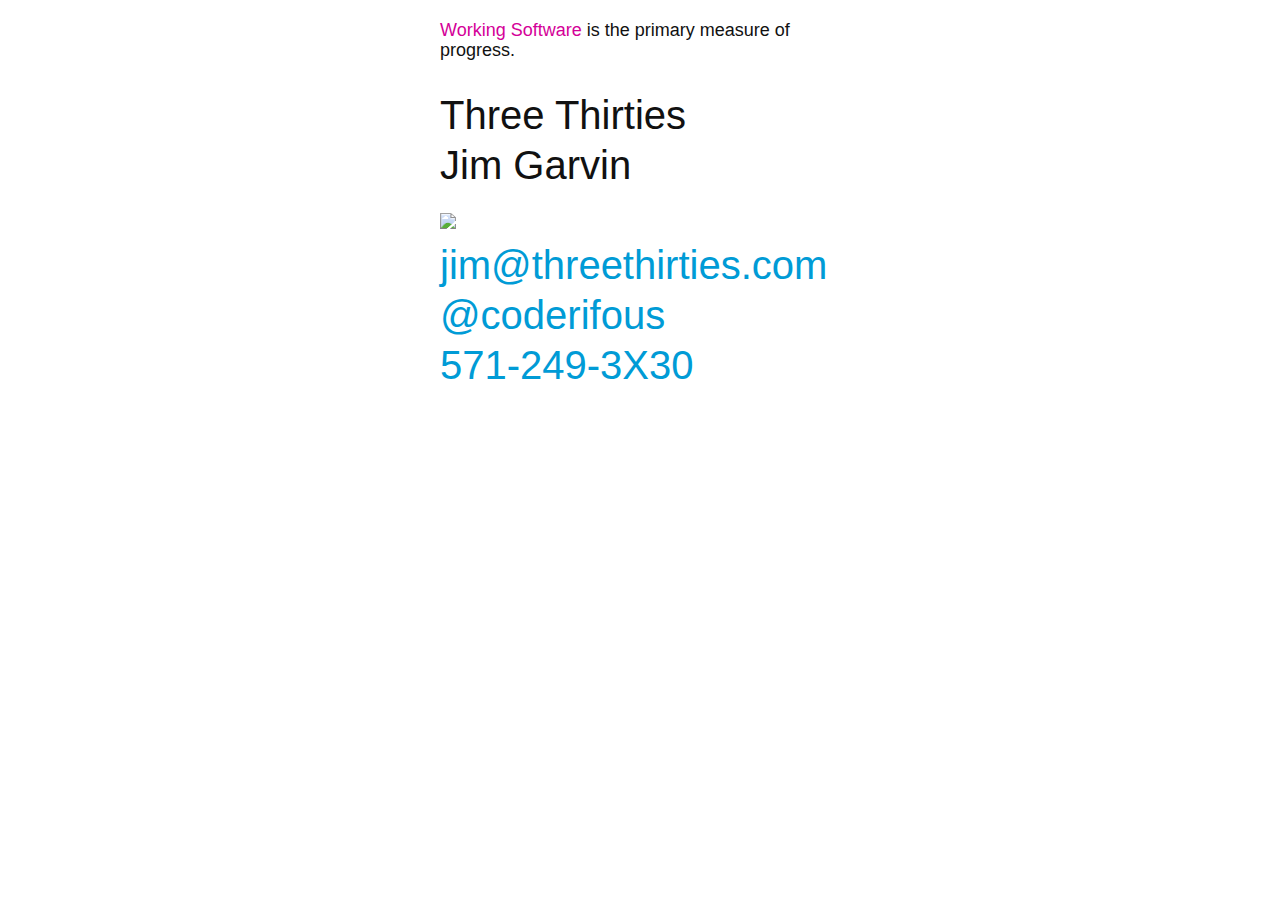
==== index.html @ 351f9c82 "Bare bones" ====
<!DOCTYPE html>
<html>
  <head>
    <title>Three Thirties</title>
    <link href='/stylesheets/site.css' rel='stylesheet' type='text/css' />
    <link href='http://fonts.googleapis.com/css?family=Josefin+Sans+Std+Light' rel='stylesheet' type='text/css' />
  </head>
  <body>
    <div id='site'>
      <p class='intro'>
        <strong>Working Software</strong>
        is the primary measure of progress.
      </p>
      <div class='info'>
        <h1>Three Thirties</h1>
        <h2>Jim Garvin</h2>
        <img class='headshot' src='http://thegarvin.com/images/headshot_medium.jpg' />
        <ul>
          <li>
            <a href='mailto:jim@threethirties.com'>jim@threethirties.com</a>
          </li>
          <li>
            <a href='http://twitter.com/coderifous'>@coderifous</a>
          </li>
          <li>
            <a href='tel:571-249-3930'>571-249-3X30</a>
          </li>
        </ul>
      </div>
    </div>
  </body>
</html>
---- stylesheets/site.css ----
/* line 14, ../../../../.rvm/gems/ruby-1.8.7-p174/gems/compass-0.10.2/frameworks/compass/stylesheets/compass/reset/_utilities.scss */
html, body, div, span, applet, object, iframe,
h1, h2, h3, h4, h5, h6, p, blockquote, pre,
a, abbr, acronym, address, big, cite, code,
del, dfn, em, font, img, ins, kbd, q, s, samp,
small, strike, strong, sub, sup, tt, var,
dl, dt, dd, ol, ul, li,
fieldset, form, label, legend,
table, caption, tbody, tfoot, thead, tr, th, td {
  margin: 0;
  padding: 0;
  border: 0;
  outline: 0;
  font-weight: inherit;
  font-style: inherit;
  font-size: 100%;
  font-family: inherit;
  vertical-align: baseline;
}

/* line 17, ../../../../.rvm/gems/ruby-1.8.7-p174/gems/compass-0.10.2/frameworks/compass/stylesheets/compass/reset/_utilities.scss */
body {
  line-height: 1;
  color: black;
  background: white;
}

/* line 19, ../../../../.rvm/gems/ruby-1.8.7-p174/gems/compass-0.10.2/frameworks/compass/stylesheets/compass/reset/_utilities.scss */
ol, ul {
  list-style: none;
}

/* line 21, ../../../../.rvm/gems/ruby-1.8.7-p174/gems/compass-0.10.2/frameworks/compass/stylesheets/compass/reset/_utilities.scss */
table {
  border-collapse: separate;
  border-spacing: 0;
  vertical-align: middle;
}

/* line 23, ../../../../.rvm/gems/ruby-1.8.7-p174/gems/compass-0.10.2/frameworks/compass/stylesheets/compass/reset/_utilities.scss */
caption, th, td {
  text-align: left;
  font-weight: normal;
  vertical-align: middle;
}

/* line 25, ../../../../.rvm/gems/ruby-1.8.7-p174/gems/compass-0.10.2/frameworks/compass/stylesheets/compass/reset/_utilities.scss */
q, blockquote {
  quotes: "" "";
}
/* line 96, ../../../../.rvm/gems/ruby-1.8.7-p174/gems/compass-0.10.2/frameworks/compass/stylesheets/compass/reset/_utilities.scss */
q:before, q:after, blockquote:before, blockquote:after {
  content: "";
}

/* line 27, ../../../../.rvm/gems/ruby-1.8.7-p174/gems/compass-0.10.2/frameworks/compass/stylesheets/compass/reset/_utilities.scss */
a img {
  border: none;
}

/* line 9, ../src/site.sass */
body {
  background: white;
  color: #111111;
  font-family: "Josefin Sans Std Light", arial, serif;
  font-size: 40px;
  line-height: 50px;
}
/* line 15, ../src/site.sass */
body a {
  color: #009bd6;
  text-decoration: none;
}
/* line 4, ../../../../.rvm/gems/ruby-1.8.7-p174/gems/compass-0.10.2/frameworks/compass/stylesheets/compass/utilities/links/_hover-link.scss */
body a:hover {
  text-decoration: underline;
}

/* line 19, ../src/site.sass */
#site {
  overflow: hidden;
  display: inline-block;
  padding: 10px;
  width: 400px;
  margin: 10px auto;
}
/* line 8, ../../../../.rvm/gems/ruby-1.8.7-p174/gems/compass-0.10.2/frameworks/compass/stylesheets/compass/utilities/general/_hacks.scss */
#site {
  display: block;
}
/* line 24, ../src/site.sass */
#site .headshot {
  width: 200px;
}
/* line 26, ../src/site.sass */
#site .intro {
  margin-bottom: 30px;
  line-height: 20px;
  font-size: 18px;
}
/* line 30, ../src/site.sass */
#site .intro strong {
  color: #d40098;
}
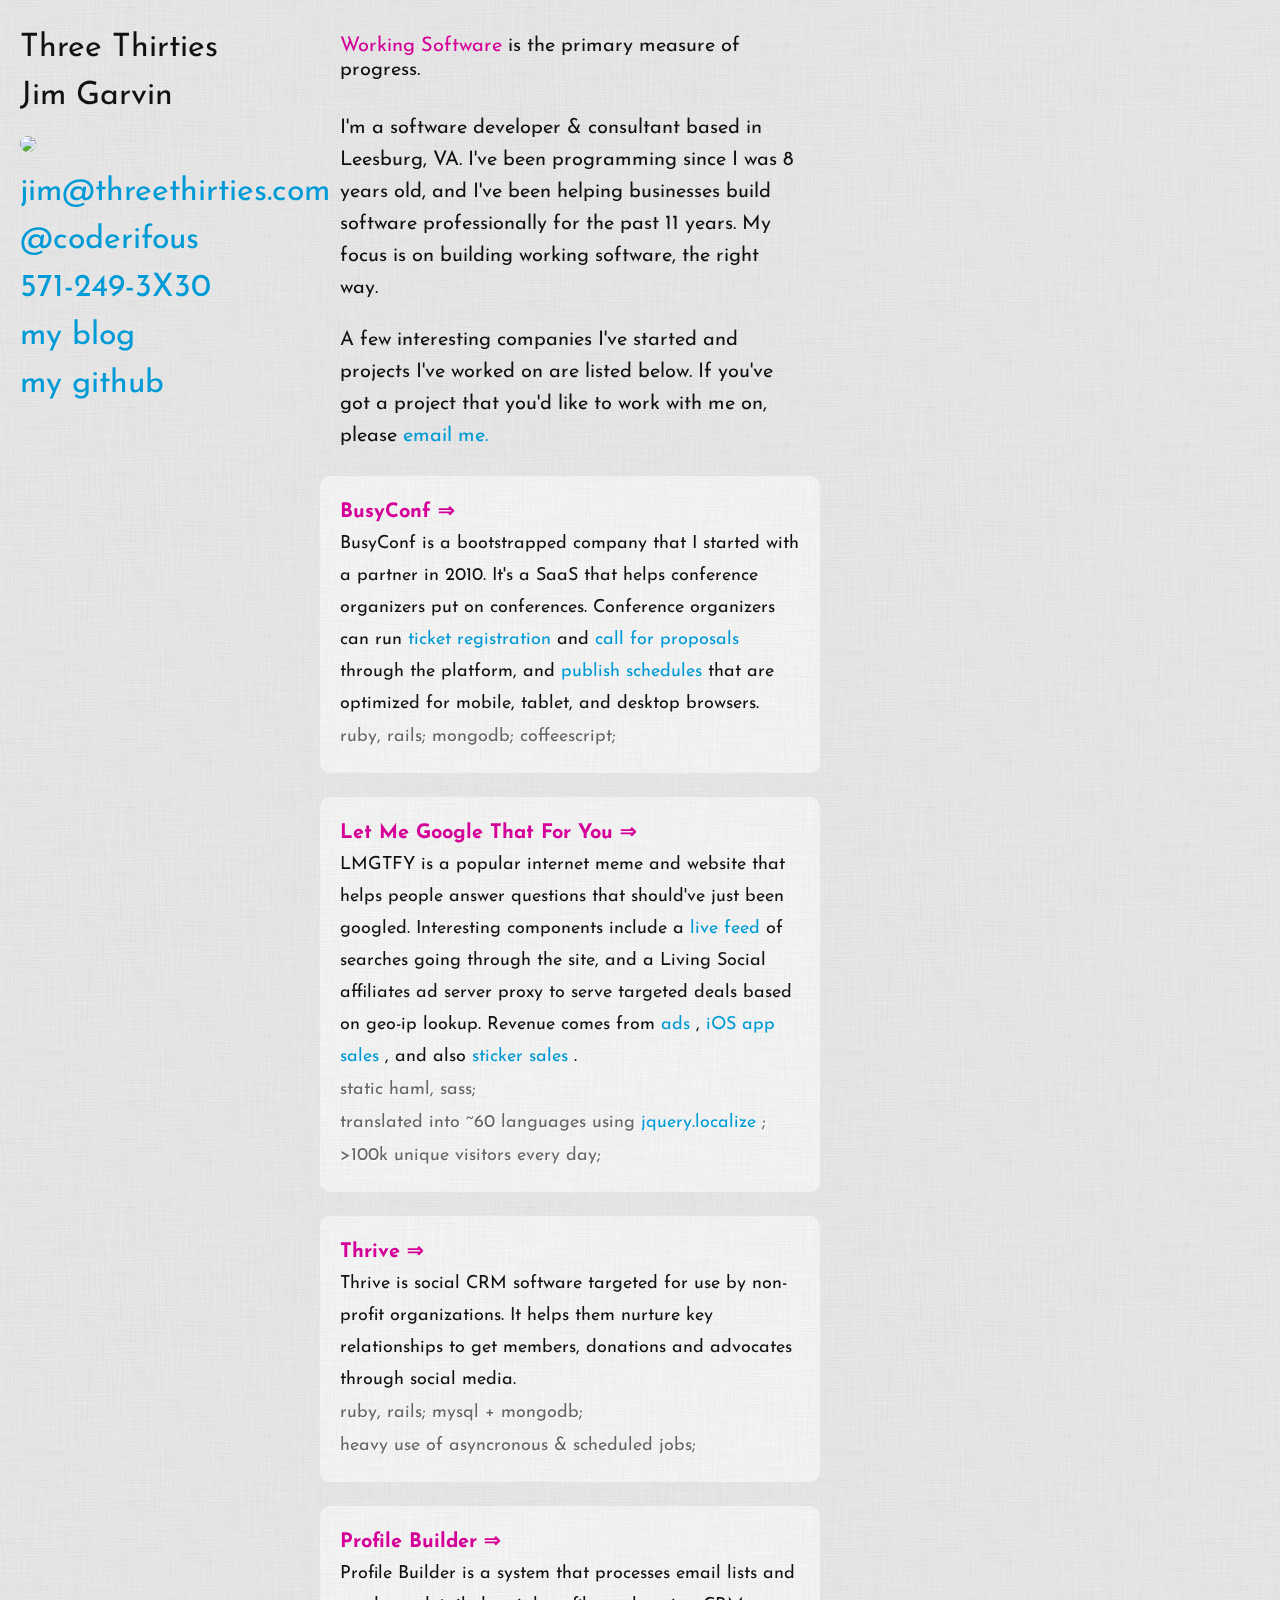
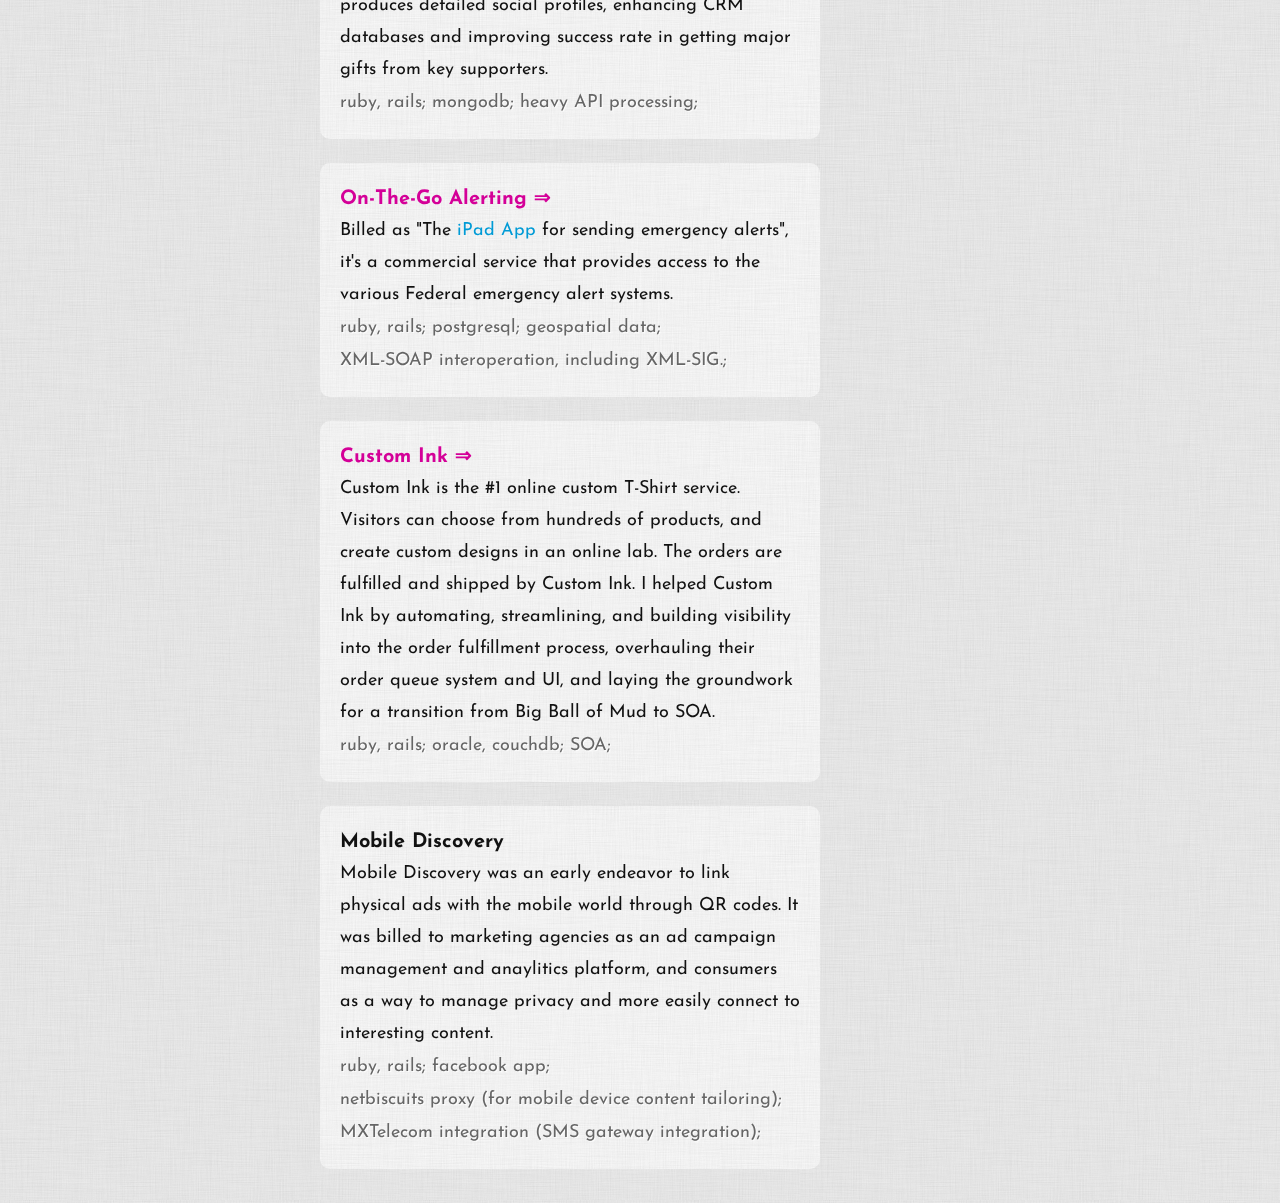
==== commit 0b321cd1: "Added basic portfolio." ====
--- a/index.html
+++ b/index.html
@@ -3,14 +3,10 @@
   <head>
     <title>Three Thirties</title>
     <link href='/stylesheets/site.css' rel='stylesheet' type='text/css' />
-    <link href='http://fonts.googleapis.com/css?family=Josefin+Sans+Std+Light' rel='stylesheet' type='text/css' />
+    <link href='http://fonts.googleapis.com/css?family=Josefin+Sans' rel='stylesheet' type='text/css' />
   </head>
   <body>
-    <div id='site'>
-      <p class='intro'>
-        <strong>Working Software</strong>
-        is the primary measure of progress.
-      </p>
+    <div id='sticky'>
       <div class='info'>
         <h1>Three Thirties</h1>
         <h2>Jim Garvin</h2>
@@ -25,7 +21,168 @@
           <li>
             <a href='tel:571-249-3930'>571-249-3X30</a>
           </li>
+          <li>
+            <a href='http://www.thegarvin.com/'>my blog</a>
+          </li>
+          <li>
+            <a href='https://github.com/coderifous'>my github</a>
+          </li>
         </ul>
+      </div>
+    </div>
+    <div id='site'>
+      <p class='intro'>
+        <strong>Working Software</strong>
+        is the primary measure of progress.
+      </p>
+      <div class='summary'>
+        <p>
+          I'm a software developer & consultant based in Leesburg, VA.
+          I've been programming since I was 8 years old, and I've been helping
+          businesses build software professionally for the past 11 years.  My focus
+          is on building working software, the right way.
+        </p>
+        <p>
+          A few interesting companies I've started and projects I've worked on
+          are listed below.  If you've got a project that you'd like to work with
+          me on, please
+          <a href="mailto:jim@threethirties.com?subject=I've got a project that could use your help...">email me.</a>
+        </p>
+      </div>
+      <div class='portfolio'>
+        <div class='project'>
+          <div class='title'>
+            <a href='http://busyconf.com'>BusyConf &rArr;</a>
+          </div>
+          <div class='description'>
+            <p>
+              BusyConf is a bootstrapped company that I started with a partner
+              in 2010.  It's a SaaS that helps conference organizers put on
+              conferences.  Conference organizers can run
+              <a href='https://spreeconf2012.busyconf.com/bookings/new'>ticket registration</a>
+              and
+              <a href='https://rubynation2012.busyconf.com/proposals/new'>call for proposals</a>
+              through the platform, and
+              <a href='http://rubyconf2011.busyconf.com/schedule/full'>publish schedules</a>
+              that are optimized for mobile, tablet, and desktop browsers.
+            </p>
+          </div>
+          <ul class='tech-highlights'>
+            <li>ruby, rails</li>
+            <li>mongodb</li>
+            <li>coffeescript</li>
+          </ul>
+        </div>
+        <div class='project'>
+          <div class='title'>
+            <a href='http://lmgtfy.com/'>Let Me Google That For You &rArr;</a>
+          </div>
+          <div class='description'>
+            LMGTFY is a popular internet meme and website that helps people
+            answer questions that should've just been googled.  Interesting
+            components include a
+            <a href='http://live.lmgtfy.com'>live feed</a>
+            of searches going through the site,
+            and a Living Social affiliates ad server proxy to serve targeted
+            deals based on geo-ip lookup.  Revenue comes from
+            <a href='http://buysellads.com/buy/detail/30626'>ads</a>
+            ,
+            <a href='http://itunes.apple.com/us/app/lmgtfy-official/id488551684?mt=8'>iOS app sales</a>
+            , and also
+            <a href='http://lmgtfy.com/stickers.html'>sticker sales</a>
+            .
+          </div>
+          <ul class='tech-highlights'>
+            <li>static haml, sass</li>
+            <li>
+              translated into ~60 languages using
+              <a href='https://github.com/coderifous/jquery-localize'>jquery.localize</a>
+            </li>
+            <li>>100k unique visitors every day</li>
+          </ul>
+        </div>
+        <div class='project'>
+          <div class='title'>
+            <a href='http://www.smallact.com/software/thrive/'>Thrive &rArr;</a>
+          </div>
+          <div class='description'>
+            Thrive is social CRM software targeted for use by non-profit
+            organizations.  It helps them nurture key relationships to get
+            members, donations and advocates through social media.
+          </div>
+          <ul class='tech-highlights'>
+            <li>ruby, rails</li>
+            <li>mysql + mongodb</li>
+            <li>heavy use of asyncronous & scheduled jobs</li>
+          </ul>
+        </div>
+        <div class='project'>
+          <div class='title'>
+            <a href='http://www.smallact.com/software/profile-builder/'>Profile Builder &rArr;</a>
+          </div>
+          <div class='description'>
+            Profile Builder is a system that processes email lists and produces
+            detailed social profiles, enhancing CRM databases and improving
+            success rate in getting major gifts from key supporters.
+          </div>
+          <ul class='tech-highlights'>
+            <li>ruby, rails</li>
+            <li>mongodb</li>
+            <li>heavy API processing</li>
+          </ul>
+        </div>
+        <div class='project'>
+          <div class='title'>
+            <a href='http://onthegoalerting.com/'>On-The-Go Alerting &rArr;</a>
+          </div>
+          <div class='description'>
+            Billed as "The
+            <a href='http://itunes.apple.com/us/app/on-the-go-alerting/id453816341?mt=8'>iPad App</a>
+            for sending emergency alerts", it's a
+            commercial service that provides access to the various Federal
+            emergency alert systems.
+          </div>
+          <ul class='tech-highlights'>
+            <li>ruby, rails</li>
+            <li>postgresql</li>
+            <li>geospatial data</li>
+            <li>XML-SOAP interoperation, including XML-SIG.</li>
+          </ul>
+        </div>
+        <div class='project'>
+          <div class='title'>
+            <a href='http://customink.com/'>Custom Ink &rArr;</a>
+          </div>
+          <div class='description'>
+            Custom Ink is the #1 online custom T-Shirt service.  Visitors can
+            choose from hundreds of products, and create custom designs in an
+            online lab.  The orders are fulfilled and shipped by Custom Ink.  I
+            helped Custom Ink by automating, streamlining, and building visibility into the order
+            fulfillment process, overhauling their order queue system and UI, and
+            laying the groundwork for a transition from Big Ball of Mud to SOA.
+          </div>
+          <ul class='tech-highlights'>
+            <li>ruby, rails</li>
+            <li>oracle, couchdb</li>
+            <li>SOA</li>
+          </ul>
+        </div>
+        <div class='project'>
+          <div class='title'>Mobile Discovery</div>
+          <div class='description'>
+            Mobile Discovery was an early endeavor to link physical ads with the
+            mobile world through QR codes.  It was billed to marketing agencies
+            as an ad campaign management and anaylitics platform, and consumers
+            as a way to manage privacy and more easily connect to interesting
+            content.
+          </div>
+          <ul class='tech-highlights'>
+            <li>ruby, rails</li>
+            <li>facebook app</li>
+            <li>netbiscuits proxy (for mobile device content tailoring)</li>
+            <li>MXTelecom integration (SMS gateway integration)</li>
+          </ul>
+        </div>
       </div>
     </div>
   </body>
--- a/stylesheets/site.css
+++ b/stylesheets/site.css
@@ -1,104 +1,175 @@
-/* line 14, ../../../../.rvm/gems/ruby-1.8.7-p174/gems/compass-0.10.2/frameworks/compass/stylesheets/compass/reset/_utilities.scss */
+/* line 17, ../../../../.rbenv/versions/1.9.2-p290/lib/ruby/gems/1.9.1/gems/compass-0.11.5/frameworks/compass/stylesheets/compass/reset/_utilities.scss */
 html, body, div, span, applet, object, iframe,
 h1, h2, h3, h4, h5, h6, p, blockquote, pre,
 a, abbr, acronym, address, big, cite, code,
-del, dfn, em, font, img, ins, kbd, q, s, samp,
+del, dfn, em, img, ins, kbd, q, s, samp,
 small, strike, strong, sub, sup, tt, var,
+b, u, i, center,
 dl, dt, dd, ol, ul, li,
 fieldset, form, label, legend,
-table, caption, tbody, tfoot, thead, tr, th, td {
+table, caption, tbody, tfoot, thead, tr, th, td,
+article, aside, canvas, details, embed,
+figure, figcaption, footer, header, hgroup,
+menu, nav, output, ruby, section, summary,
+time, mark, audio, video {
   margin: 0;
   padding: 0;
   border: 0;
-  outline: 0;
-  font-weight: inherit;
-  font-style: inherit;
   font-size: 100%;
-  font-family: inherit;
+  font: inherit;
   vertical-align: baseline;
 }
 
-/* line 17, ../../../../.rvm/gems/ruby-1.8.7-p174/gems/compass-0.10.2/frameworks/compass/stylesheets/compass/reset/_utilities.scss */
+/* line 20, ../../../../.rbenv/versions/1.9.2-p290/lib/ruby/gems/1.9.1/gems/compass-0.11.5/frameworks/compass/stylesheets/compass/reset/_utilities.scss */
 body {
   line-height: 1;
-  color: black;
-  background: white;
 }
 
-/* line 19, ../../../../.rvm/gems/ruby-1.8.7-p174/gems/compass-0.10.2/frameworks/compass/stylesheets/compass/reset/_utilities.scss */
+/* line 22, ../../../../.rbenv/versions/1.9.2-p290/lib/ruby/gems/1.9.1/gems/compass-0.11.5/frameworks/compass/stylesheets/compass/reset/_utilities.scss */
 ol, ul {
   list-style: none;
 }
 
-/* line 21, ../../../../.rvm/gems/ruby-1.8.7-p174/gems/compass-0.10.2/frameworks/compass/stylesheets/compass/reset/_utilities.scss */
+/* line 24, ../../../../.rbenv/versions/1.9.2-p290/lib/ruby/gems/1.9.1/gems/compass-0.11.5/frameworks/compass/stylesheets/compass/reset/_utilities.scss */
 table {
-  border-collapse: separate;
+  border-collapse: collapse;
   border-spacing: 0;
-  vertical-align: middle;
 }
 
-/* line 23, ../../../../.rvm/gems/ruby-1.8.7-p174/gems/compass-0.10.2/frameworks/compass/stylesheets/compass/reset/_utilities.scss */
+/* line 26, ../../../../.rbenv/versions/1.9.2-p290/lib/ruby/gems/1.9.1/gems/compass-0.11.5/frameworks/compass/stylesheets/compass/reset/_utilities.scss */
 caption, th, td {
   text-align: left;
   font-weight: normal;
   vertical-align: middle;
 }
 
-/* line 25, ../../../../.rvm/gems/ruby-1.8.7-p174/gems/compass-0.10.2/frameworks/compass/stylesheets/compass/reset/_utilities.scss */
+/* line 28, ../../../../.rbenv/versions/1.9.2-p290/lib/ruby/gems/1.9.1/gems/compass-0.11.5/frameworks/compass/stylesheets/compass/reset/_utilities.scss */
 q, blockquote {
-  quotes: "" "";
+  quotes: none;
 }
-/* line 96, ../../../../.rvm/gems/ruby-1.8.7-p174/gems/compass-0.10.2/frameworks/compass/stylesheets/compass/reset/_utilities.scss */
+/* line 101, ../../../../.rbenv/versions/1.9.2-p290/lib/ruby/gems/1.9.1/gems/compass-0.11.5/frameworks/compass/stylesheets/compass/reset/_utilities.scss */
 q:before, q:after, blockquote:before, blockquote:after {
   content: "";
+  content: none;
 }
 
-/* line 27, ../../../../.rvm/gems/ruby-1.8.7-p174/gems/compass-0.10.2/frameworks/compass/stylesheets/compass/reset/_utilities.scss */
+/* line 30, ../../../../.rbenv/versions/1.9.2-p290/lib/ruby/gems/1.9.1/gems/compass-0.11.5/frameworks/compass/stylesheets/compass/reset/_utilities.scss */
 a img {
   border: none;
 }
 
+/* line 114, ../../../../.rbenv/versions/1.9.2-p290/lib/ruby/gems/1.9.1/gems/compass-0.11.5/frameworks/compass/stylesheets/compass/reset/_utilities.scss */
+article, aside, details, figcaption, figure, footer, header, hgroup, menu, nav, section, summary {
+  display: block;
+}
+
 /* line 9, ../src/site.sass */
 body {
-  background: white;
+  background: url(/linen.png) #eeeeee;
   color: #111111;
-  font-family: "Josefin Sans Std Light", arial, serif;
-  font-size: 40px;
-  line-height: 50px;
+  font-family: "Josefin Sans", arial, serif;
+  font-size: 32px;
+  line-height: 48px;
 }
-/* line 15, ../src/site.sass */
+/* line 16, ../src/site.sass */
 body a {
   color: #009bd6;
   text-decoration: none;
 }
-/* line 4, ../../../../.rvm/gems/ruby-1.8.7-p174/gems/compass-0.10.2/frameworks/compass/stylesheets/compass/utilities/links/_hover-link.scss */
+/* line 4, ../../../../.rbenv/versions/1.9.2-p290/lib/ruby/gems/1.9.1/gems/compass-0.11.5/frameworks/compass/stylesheets/compass/typography/links/_hover-link.scss */
 body a:hover {
   text-decoration: underline;
 }
 
-/* line 19, ../src/site.sass */
+/* line 20, ../src/site.sass */
+#sticky {
+  position: fixed;
+  top: 0;
+  left: 0;
+}
+
+/* line 25, ../src/site.sass */
 #site {
+  position: relative;
+  padding: 10px 0;
+  width: 500px;
+  margin-left: 320px;
   overflow: hidden;
-  display: inline-block;
-  padding: 10px;
-  width: 400px;
-  margin: 10px auto;
+  *zoom: 1;
 }
-/* line 8, ../../../../.rvm/gems/ruby-1.8.7-p174/gems/compass-0.10.2/frameworks/compass/stylesheets/compass/utilities/general/_hacks.scss */
-#site {
-  display: block;
+
+/* line 32, ../src/site.sass */
+.headshot {
+  width: 200px;
+  -moz-border-radius: 10px;
+  -webkit-border-radius: 10px;
+  -o-border-radius: 10px;
+  -ms-border-radius: 10px;
+  -khtml-border-radius: 10px;
+  border-radius: 10px;
 }
-/* line 24, ../src/site.sass */
-#site .headshot {
-  width: 200px;
+
+/* line 36, ../src/site.sass */
+.intro, .info, .summary, .project {
+  padding: 0 20px;
+  margin: 24px 0;
 }
-/* line 26, ../src/site.sass */
-#site .intro {
+
+/* line 40, ../src/site.sass */
+.intro {
   margin-bottom: 30px;
-  line-height: 20px;
+  line-height: 24px;
+  font-size: 20px;
+}
+/* line 44, ../src/site.sass */
+.intro strong {
+  color: #d40098;
+}
+
+/* line 47, ../src/site.sass */
+.summary p {
+  font-size: 20px;
+  line-height: 32px;
+  margin: 20px 0;
+}
+
+/* line 52, ../src/site.sass */
+.portfolio {
+  font-size: 20px;
+  line-height: 32px;
+}
+
+/* line 56, ../src/site.sass */
+.project {
+  background: url(/linen.png) white;
+  padding: 20px;
+  -moz-border-radius: 10px;
+  -webkit-border-radius: 10px;
+  -o-border-radius: 10px;
+  -ms-border-radius: 10px;
+  -khtml-border-radius: 10px;
+  border-radius: 10px;
+}
+/* line 60, ../src/site.sass */
+.project .title {
+  font-weight: bold;
+}
+/* line 62, ../src/site.sass */
+.project .title a {
+  color: #d40098;
+}
+/* line 64, ../src/site.sass */
+.project .description {
   font-size: 18px;
 }
-/* line 30, ../src/site.sass */
-#site .intro strong {
-  color: #d40098;
+/* line 66, ../src/site.sass */
+.project .tech-highlights li {
+  font-size: 18px;
+  color: #666666;
+  display: inline-block;
+  text-shadow: white 1px 1px 1px;
 }
+/* line 71, ../src/site.sass */
+.project .tech-highlights li:after {
+  content: "; ";
+}
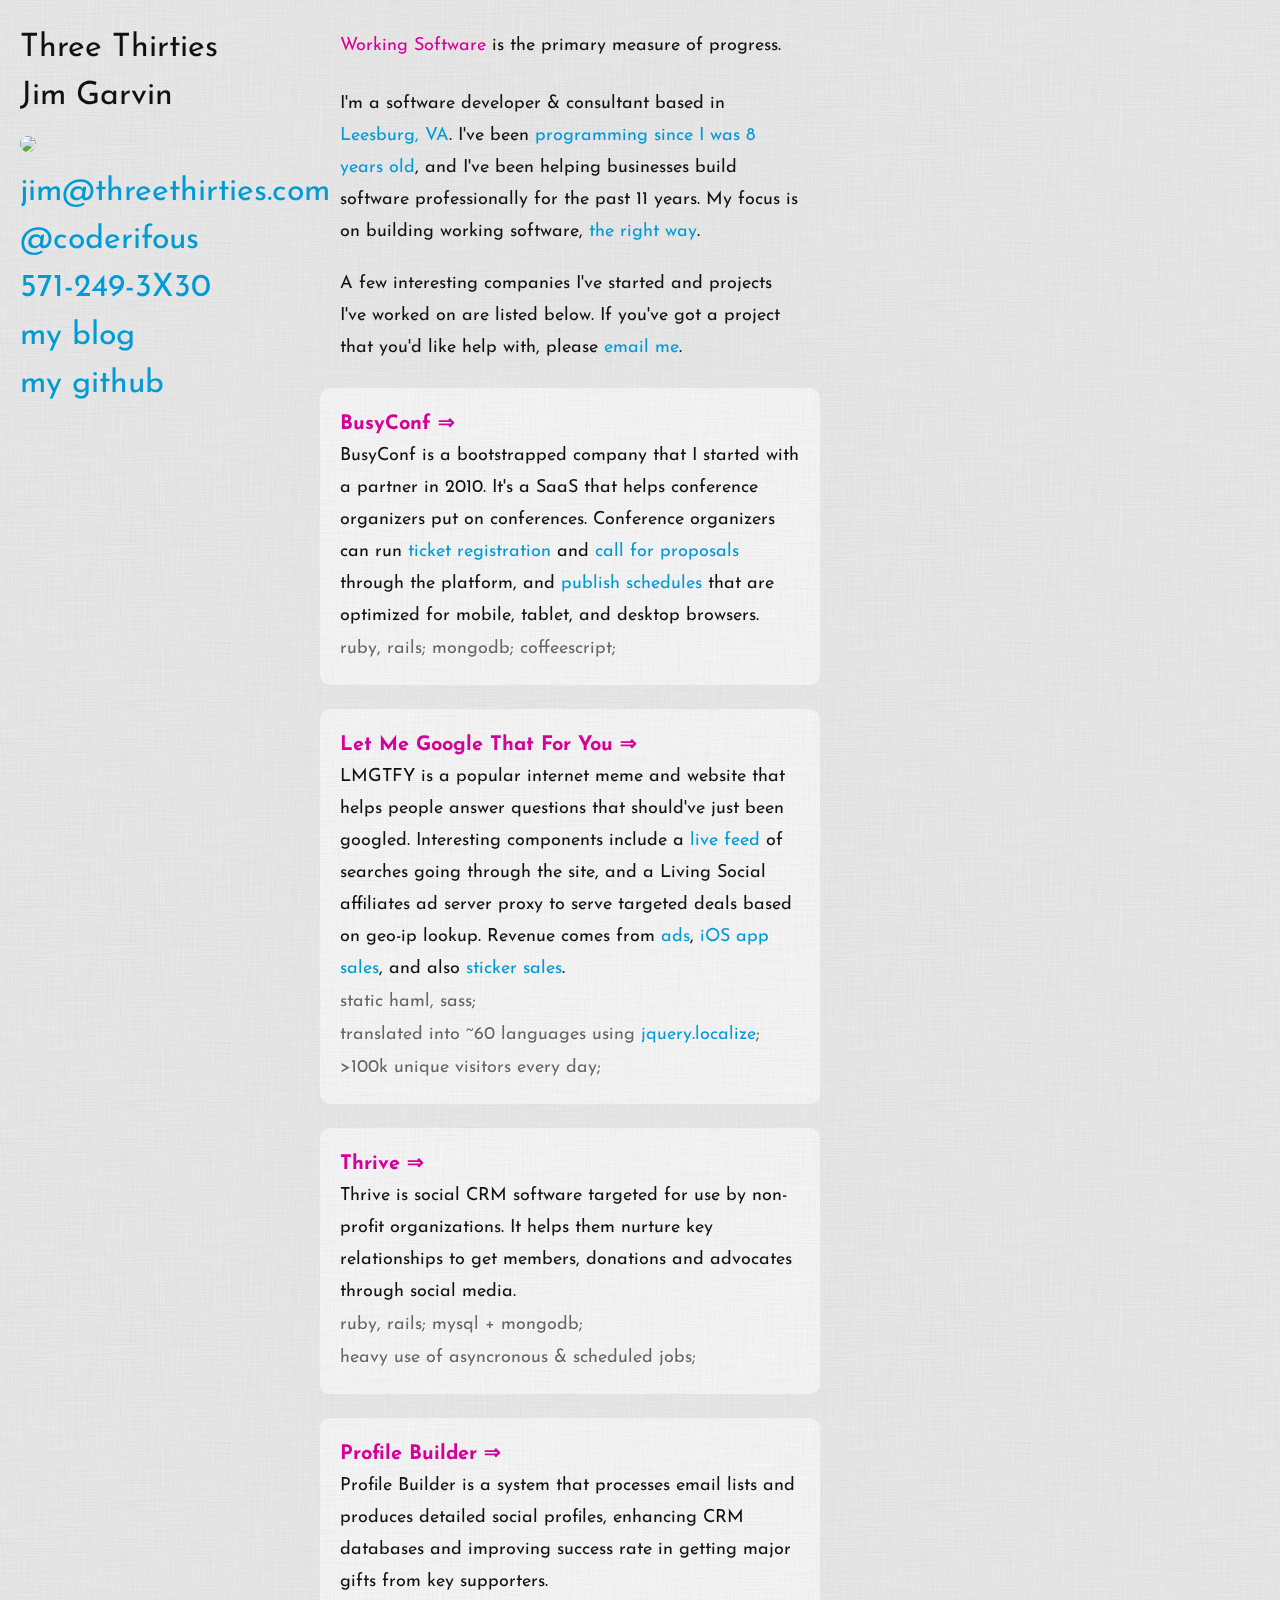
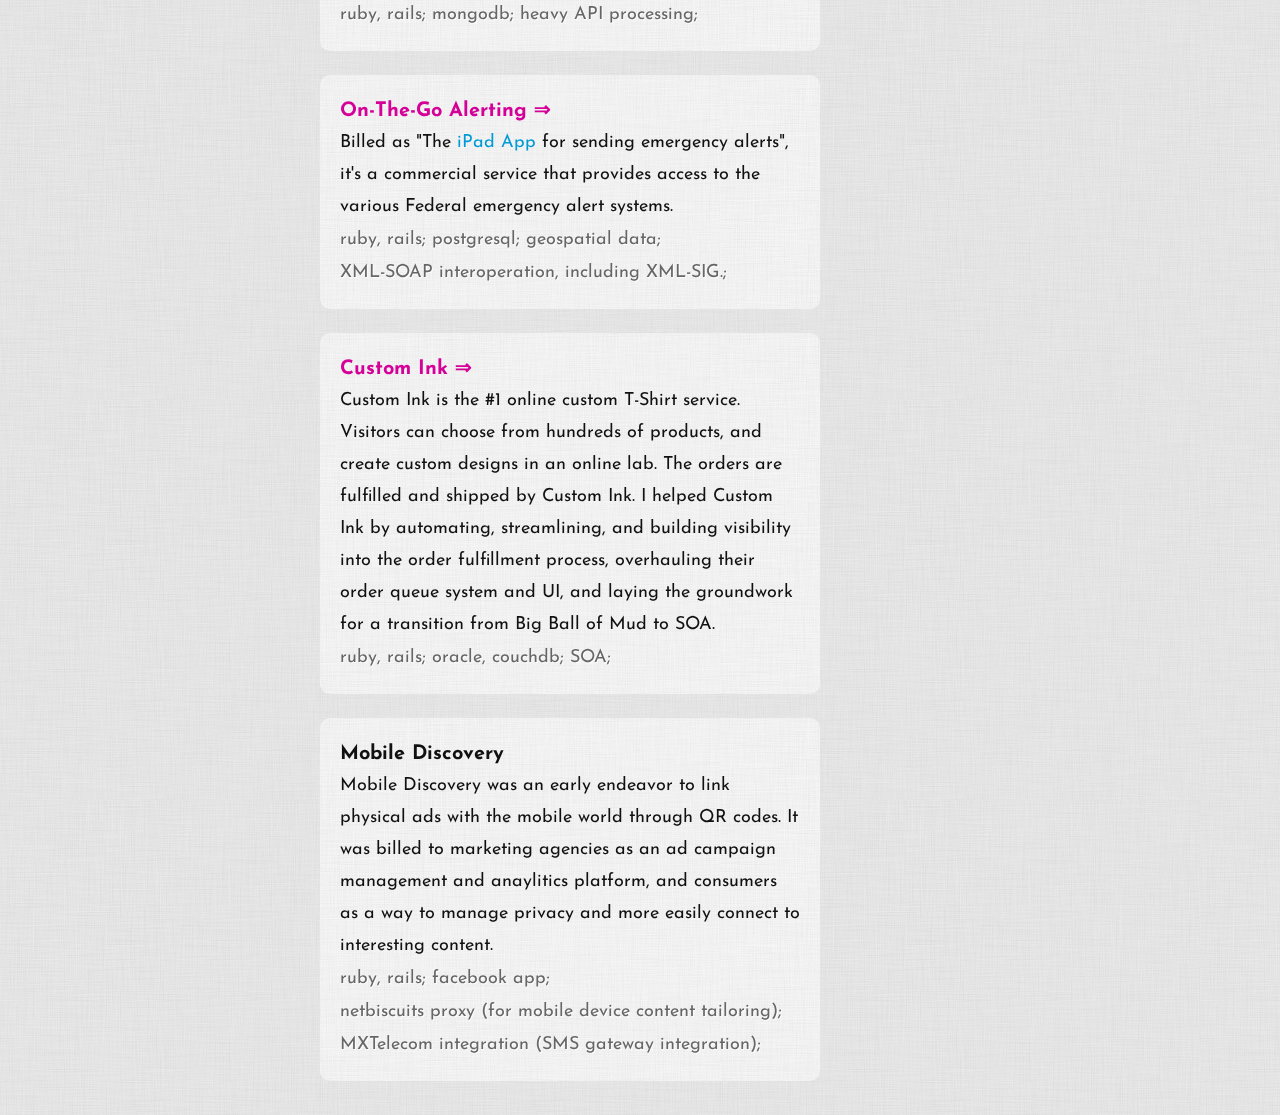
==== commit 5496d215: "Minor tweaks." ====
--- a/index.html
+++ b/index.html
@@ -37,16 +37,18 @@
       </p>
       <div class='summary'>
         <p>
-          I'm a software developer & consultant based in Leesburg, VA.
-          I've been programming since I was 8 years old, and I've been helping
-          businesses build software professionally for the past 11 years.  My focus
-          is on building working software, the right way.
+          I'm a software developer & consultant based in
+          <a href="http://maps.google.com/maps?q=leesburg,+va&hnear=Leesburg,+Loudoun,+Virginia&gl=us&t=h&z=12">Leesburg, VA</a>.
+          I've been <a href="http://en.wikipedia.org/wiki/Commodore_64">programming since I was 8 years old</a>,
+          and I've been helping businesses build software professionally for the
+          past 11 years.  My focus is on building working software,
+          <a href="http://agilemanifesto.org/">the right way</a>.
         </p>
         <p>
           A few interesting companies I've started and projects I've worked on
-          are listed below.  If you've got a project that you'd like to work with
-          me on, please
-          <a href="mailto:jim@threethirties.com?subject=I've got a project that could use your help...">email me.</a>
+          are listed below.  If you've got a project that you'd like help with,
+          please
+          <a href="mailto:jim@threethirties.com?subject=I've got a project that could use your help...">email me</a>.
         </p>
       </div>
       <div class='portfolio'>
@@ -85,19 +87,13 @@
             of searches going through the site,
             and a Living Social affiliates ad server proxy to serve targeted
             deals based on geo-ip lookup.  Revenue comes from
-            <a href='http://buysellads.com/buy/detail/30626'>ads</a>
-            ,
-            <a href='http://itunes.apple.com/us/app/lmgtfy-official/id488551684?mt=8'>iOS app sales</a>
-            , and also
-            <a href='http://lmgtfy.com/stickers.html'>sticker sales</a>
-            .
+            <a href="http://buysellads.com/buy/detail/30626">ads</a>,
+            <a href="http://itunes.apple.com/us/app/lmgtfy-official/id488551684?mt=8">iOS app sales</a>,
+            and also <a href="http://lmgtfy.com/stickers.html">sticker sales</a>.
           </div>
           <ul class='tech-highlights'>
             <li>static haml, sass</li>
-            <li>
-              translated into ~60 languages using
-              <a href='https://github.com/coderifous/jquery-localize'>jquery.localize</a>
-            </li>
+            <li>translated into ~60 languages using <a href="https://github.com/coderifous/jquery-localize">jquery.localize</a></li>
             <li>>100k unique visitors every day</li>
           </ul>
         </div>
--- a/stylesheets/site.css
+++ b/stylesheets/site.css
@@ -119,7 +119,7 @@
 .intro {
   margin-bottom: 30px;
   line-height: 24px;
-  font-size: 20px;
+  font-size: 18px;
 }
 /* line 44, ../src/site.sass */
 .intro strong {
@@ -128,7 +128,7 @@
 
 /* line 47, ../src/site.sass */
 .summary p {
-  font-size: 20px;
+  font-size: 18px;
   line-height: 32px;
   margin: 20px 0;
 }
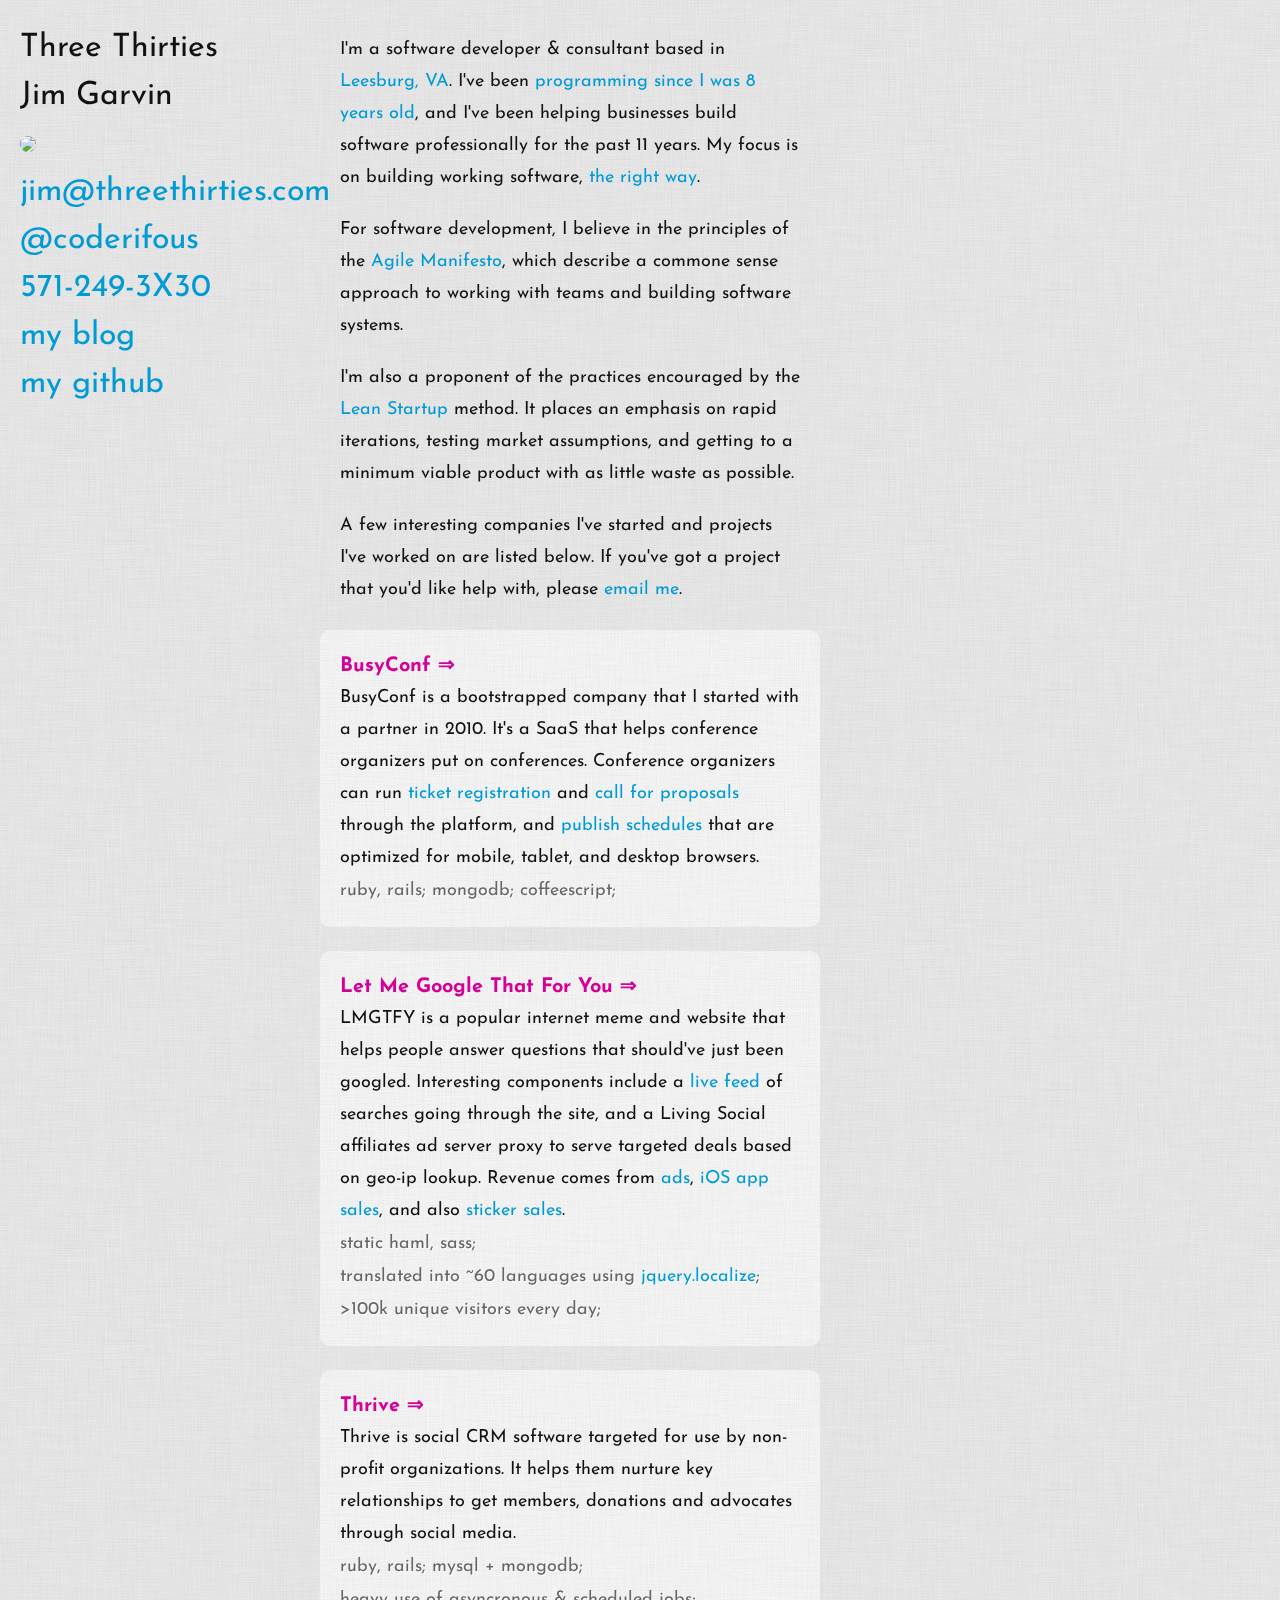
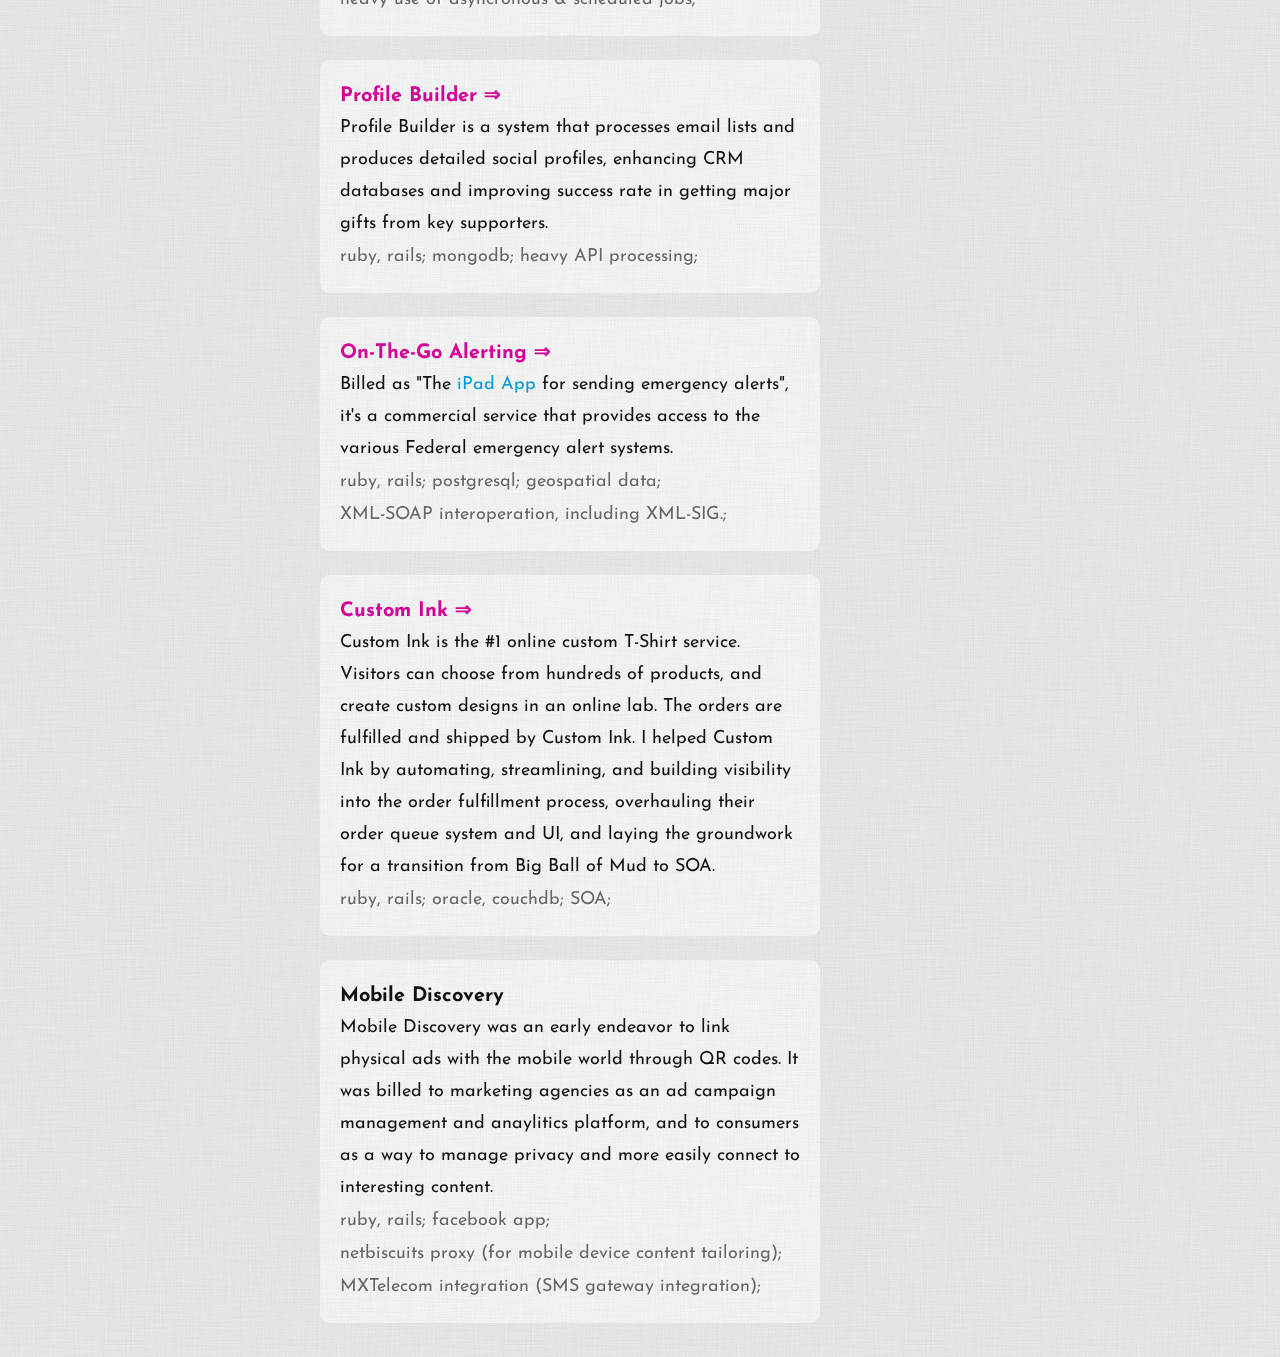
==== commit c38da099: "Content updates." ====
--- a/index.html
+++ b/index.html
@@ -31,10 +31,6 @@
       </div>
     </div>
     <div id='site'>
-      <p class='intro'>
-        <strong>Working Software</strong>
-        is the primary measure of progress.
-      </p>
       <div class='summary'>
         <p>
           I'm a software developer & consultant based in
@@ -43,6 +39,19 @@
           and I've been helping businesses build software professionally for the
           past 11 years.  My focus is on building working software,
           <a href="http://agilemanifesto.org/">the right way</a>.
+        </p>
+        <p>
+          For software development, I believe in the principles of the
+          <a href="http://agilemanifesto.org/principles.html">Agile Manifesto</a>,
+          which describe a commone sense approach to working with teams and building
+          software systems.
+        </p>
+        <p>
+          I'm also a proponent of the practices encouraged by the
+          <a href="http://en.wikipedia.org/wiki/Lean_Startup">Lean Startup</a>
+          method.  It places an emphasis on rapid iterations, testing market
+          assumptions, and getting to a minimum viable product with as little
+          waste as possible.
         </p>
         <p>
           A few interesting companies I've started and projects I've worked on
@@ -168,7 +177,7 @@
           <div class='description'>
             Mobile Discovery was an early endeavor to link physical ads with the
             mobile world through QR codes.  It was billed to marketing agencies
-            as an ad campaign management and anaylitics platform, and consumers
+            as an ad campaign management and anaylitics platform, and to consumers
             as a way to manage privacy and more easily connect to interesting
             content.
           </div>
--- a/stylesheets/site.css
+++ b/stylesheets/site.css
@@ -81,14 +81,23 @@
   text-decoration: underline;
 }
 
-/* line 20, ../src/site.sass */
-#sticky {
-  position: fixed;
-  top: 0;
-  left: 0;
+@media screen and (min-device-width: 481px) {
+  /* line 21, ../src/site.sass */
+  #sticky {
+    position: fixed;
+    top: 0;
+    left: 0;
+  }
 }
-
-/* line 25, ../src/site.sass */
+@media screen and (max-device-width: 480px) {
+  /* line 27, ../src/site.sass */
+  #sticky {
+    position: absolute;
+    top: 0;
+    left: 0;
+  }
+}
+/* line 32, ../src/site.sass */
 #site {
   position: relative;
   padding: 10px 0;
@@ -98,7 +107,7 @@
   *zoom: 1;
 }
 
-/* line 32, ../src/site.sass */
+/* line 39, ../src/site.sass */
 .headshot {
   width: 200px;
   -moz-border-radius: 10px;
@@ -109,37 +118,37 @@
   border-radius: 10px;
 }
 
-/* line 36, ../src/site.sass */
+/* line 43, ../src/site.sass */
 .intro, .info, .summary, .project {
   padding: 0 20px;
   margin: 24px 0;
 }
 
-/* line 40, ../src/site.sass */
+/* line 47, ../src/site.sass */
 .intro {
   margin-bottom: 30px;
   line-height: 24px;
   font-size: 18px;
 }
-/* line 44, ../src/site.sass */
+/* line 51, ../src/site.sass */
 .intro strong {
   color: #d40098;
 }
 
-/* line 47, ../src/site.sass */
+/* line 54, ../src/site.sass */
 .summary p {
   font-size: 18px;
   line-height: 32px;
   margin: 20px 0;
 }
 
-/* line 52, ../src/site.sass */
+/* line 59, ../src/site.sass */
 .portfolio {
   font-size: 20px;
   line-height: 32px;
 }
 
-/* line 56, ../src/site.sass */
+/* line 63, ../src/site.sass */
 .project {
   background: url(/linen.png) white;
   padding: 20px;
@@ -150,26 +159,26 @@
   -khtml-border-radius: 10px;
   border-radius: 10px;
 }
-/* line 60, ../src/site.sass */
+/* line 67, ../src/site.sass */
 .project .title {
   font-weight: bold;
 }
-/* line 62, ../src/site.sass */
+/* line 69, ../src/site.sass */
 .project .title a {
   color: #d40098;
 }
-/* line 64, ../src/site.sass */
+/* line 71, ../src/site.sass */
 .project .description {
   font-size: 18px;
 }
-/* line 66, ../src/site.sass */
+/* line 73, ../src/site.sass */
 .project .tech-highlights li {
   font-size: 18px;
   color: #666666;
   display: inline-block;
   text-shadow: white 1px 1px 1px;
 }
-/* line 71, ../src/site.sass */
+/* line 78, ../src/site.sass */
 .project .tech-highlights li:after {
   content: "; ";
 }
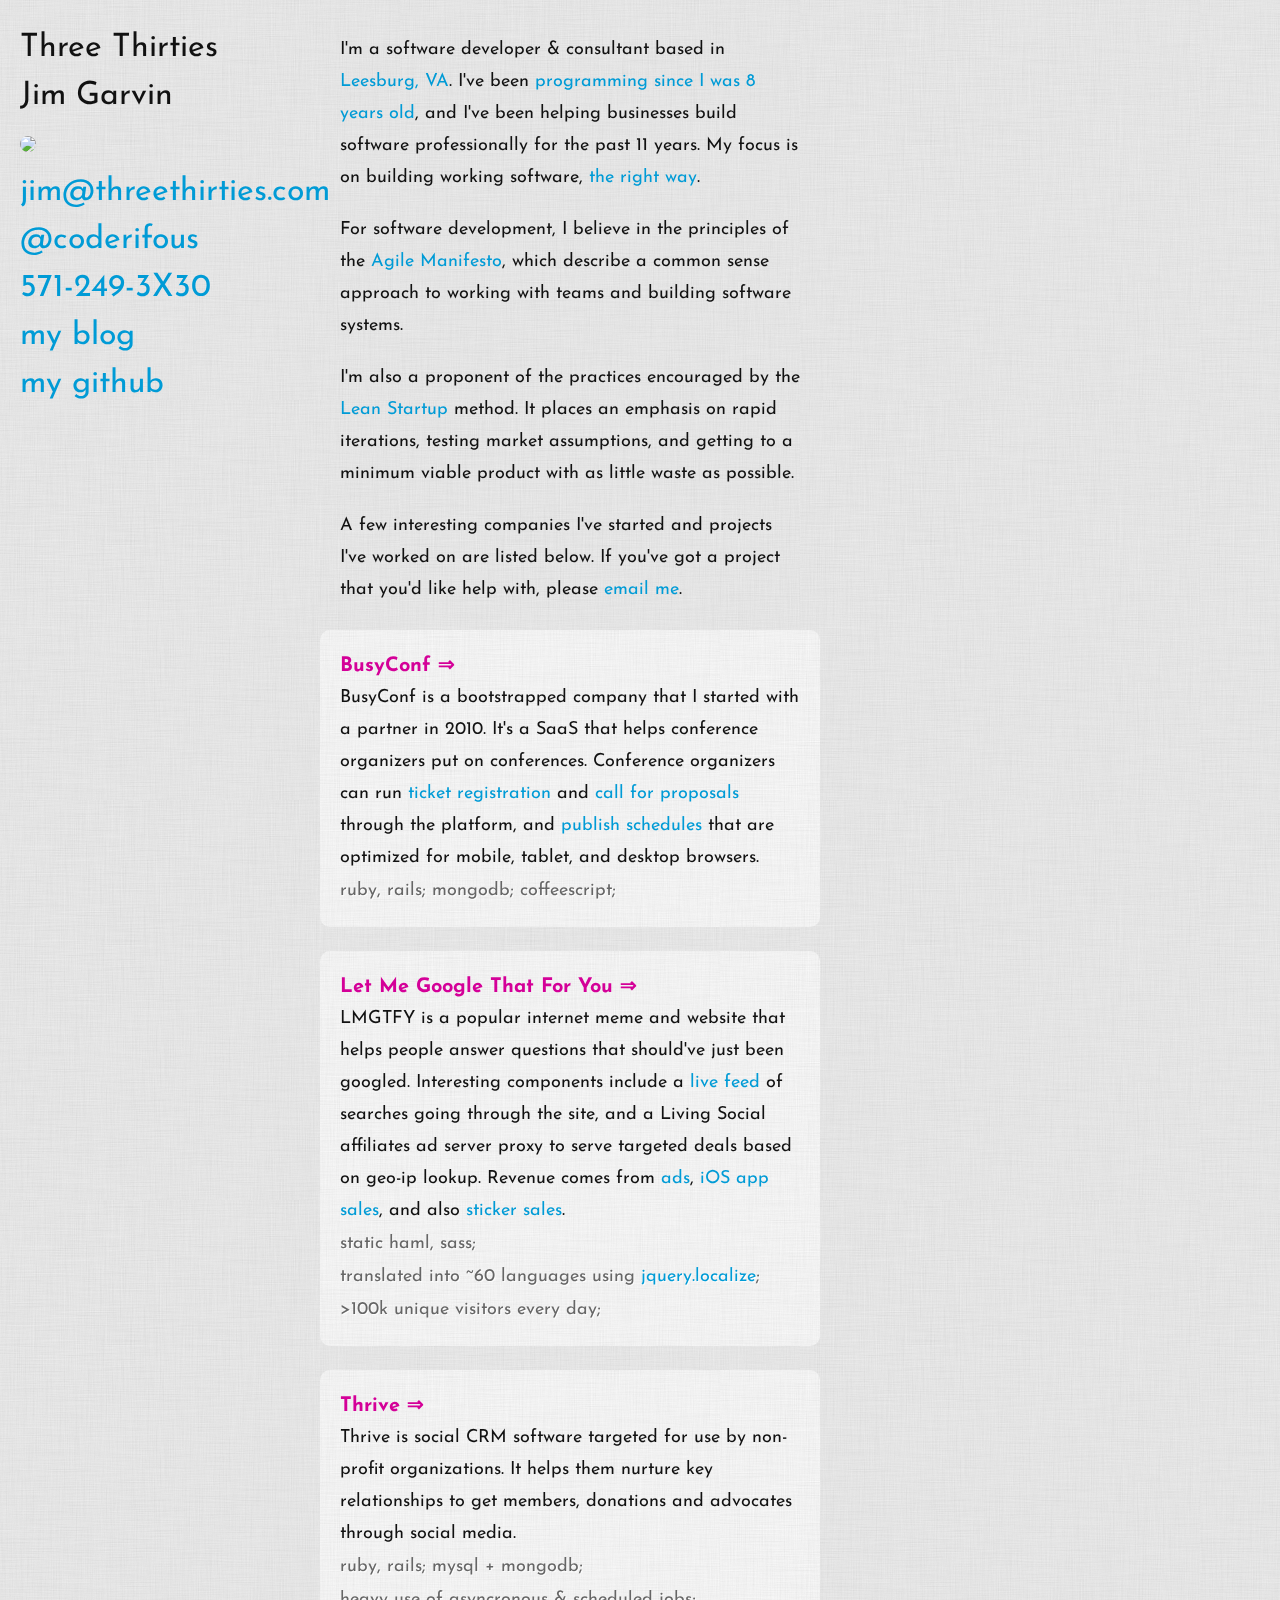
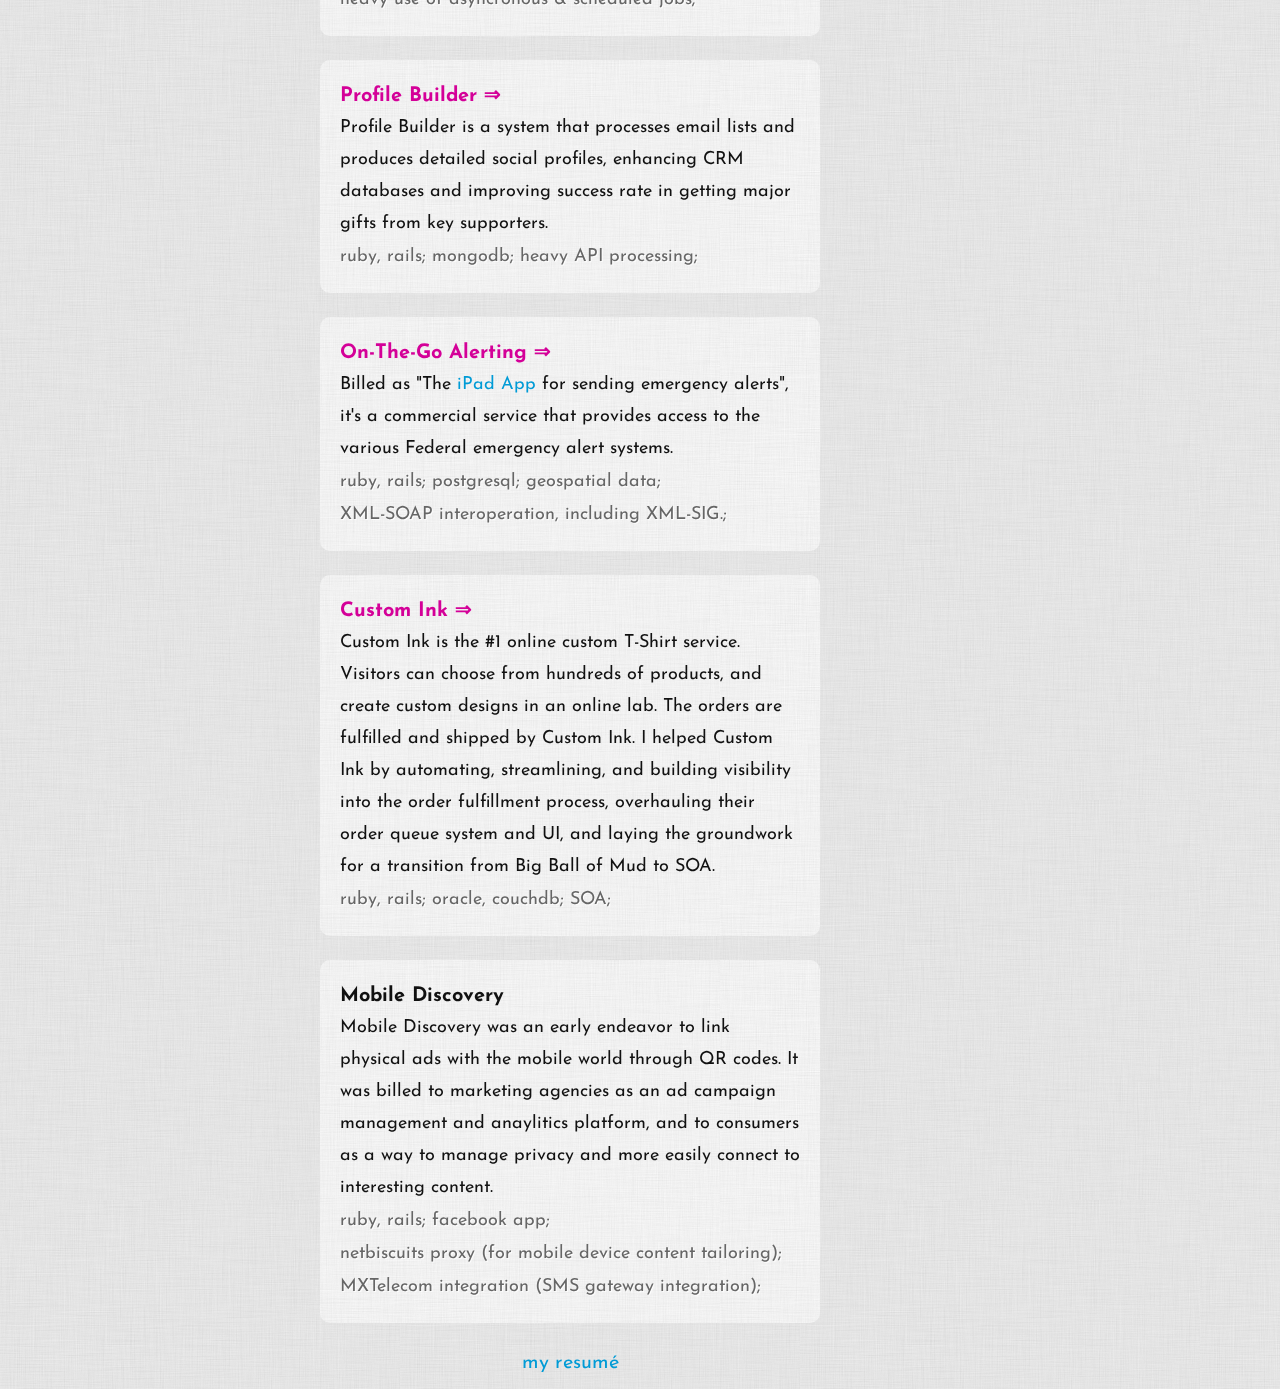
==== commit f3ab9073: "Updated resume." ====
--- a/index.html
+++ b/index.html
@@ -43,7 +43,7 @@
         <p>
           For software development, I believe in the principles of the
           <a href="http://agilemanifesto.org/principles.html">Agile Manifesto</a>,
-          which describe a commone sense approach to working with teams and building
+          which describe a common sense approach to working with teams and building
           software systems.
         </p>
         <p>
@@ -188,6 +188,9 @@
             <li>MXTelecom integration (SMS gateway integration)</li>
           </ul>
         </div>
+        <div id='resume' style='text-align: center'>
+          <a href='/resume/jim-garvin.html'>my resum&eacute;</a>
+        </div>
       </div>
     </div>
   </body>
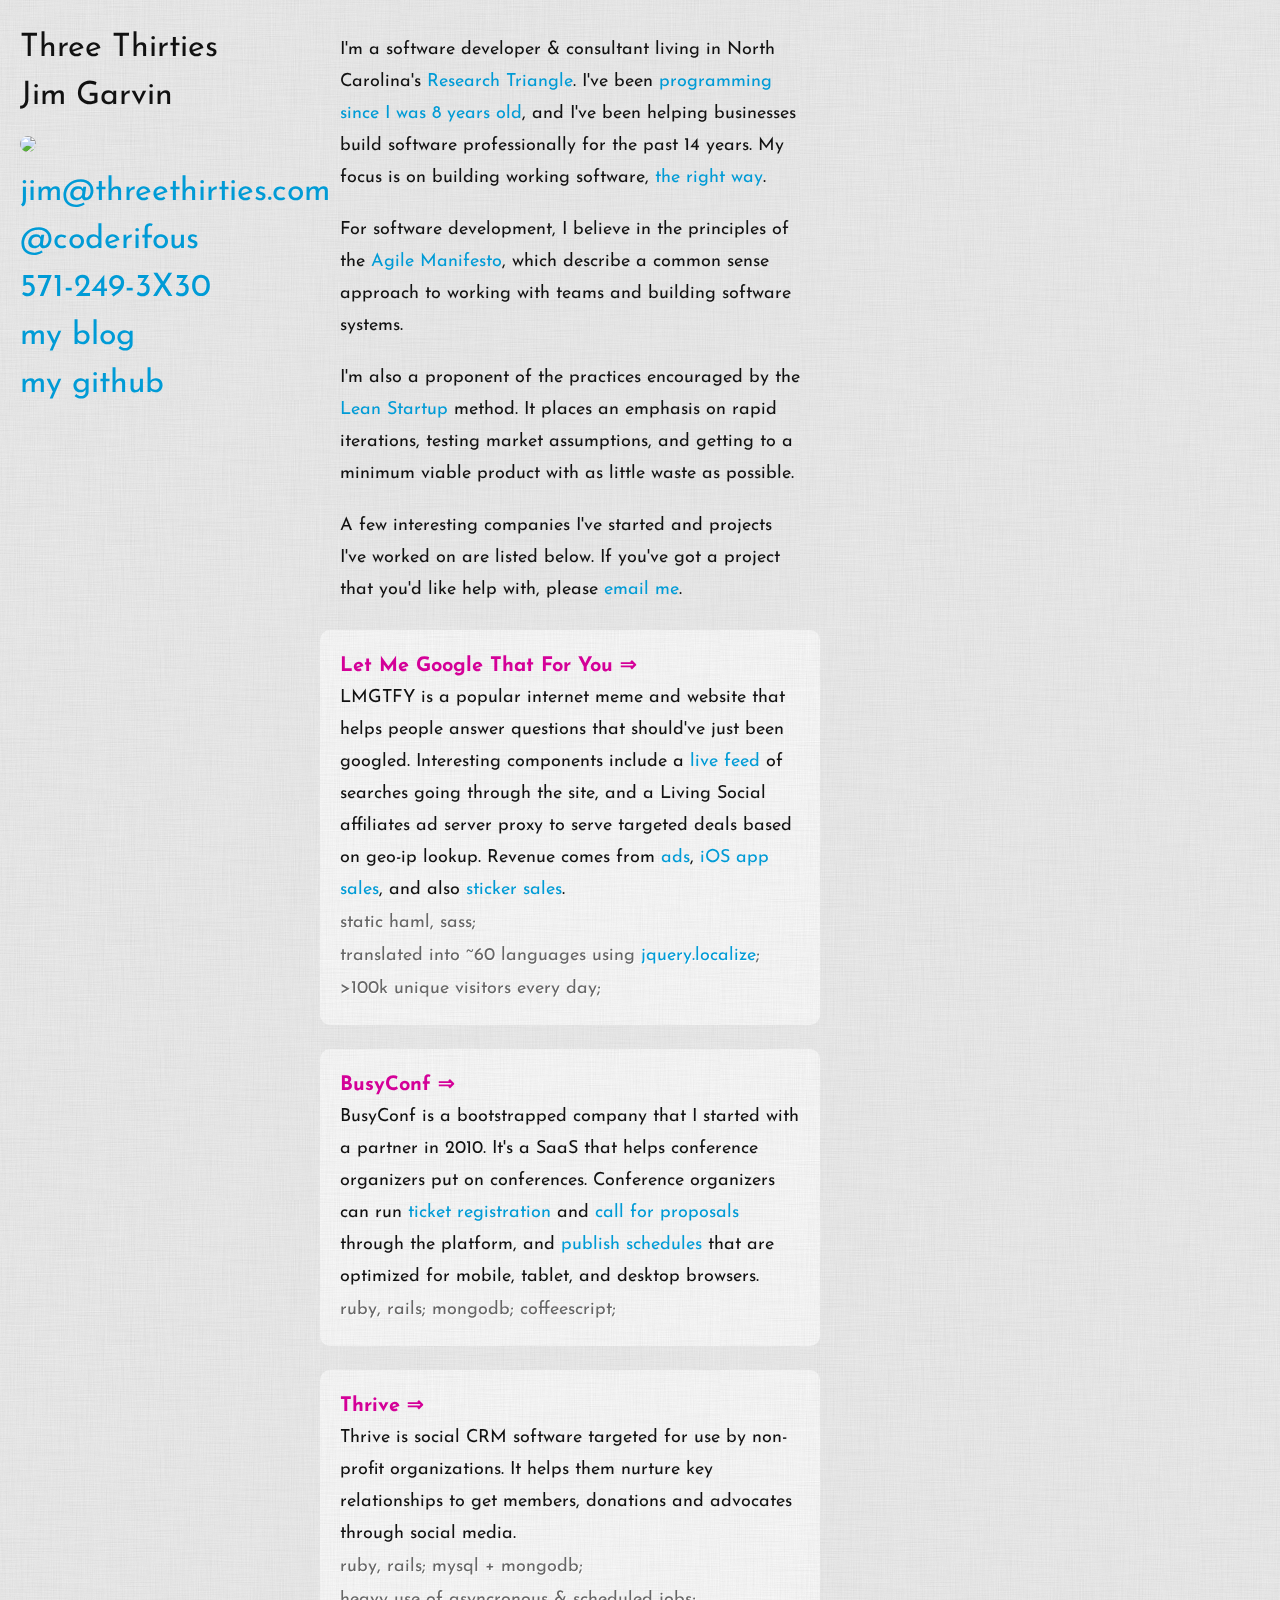
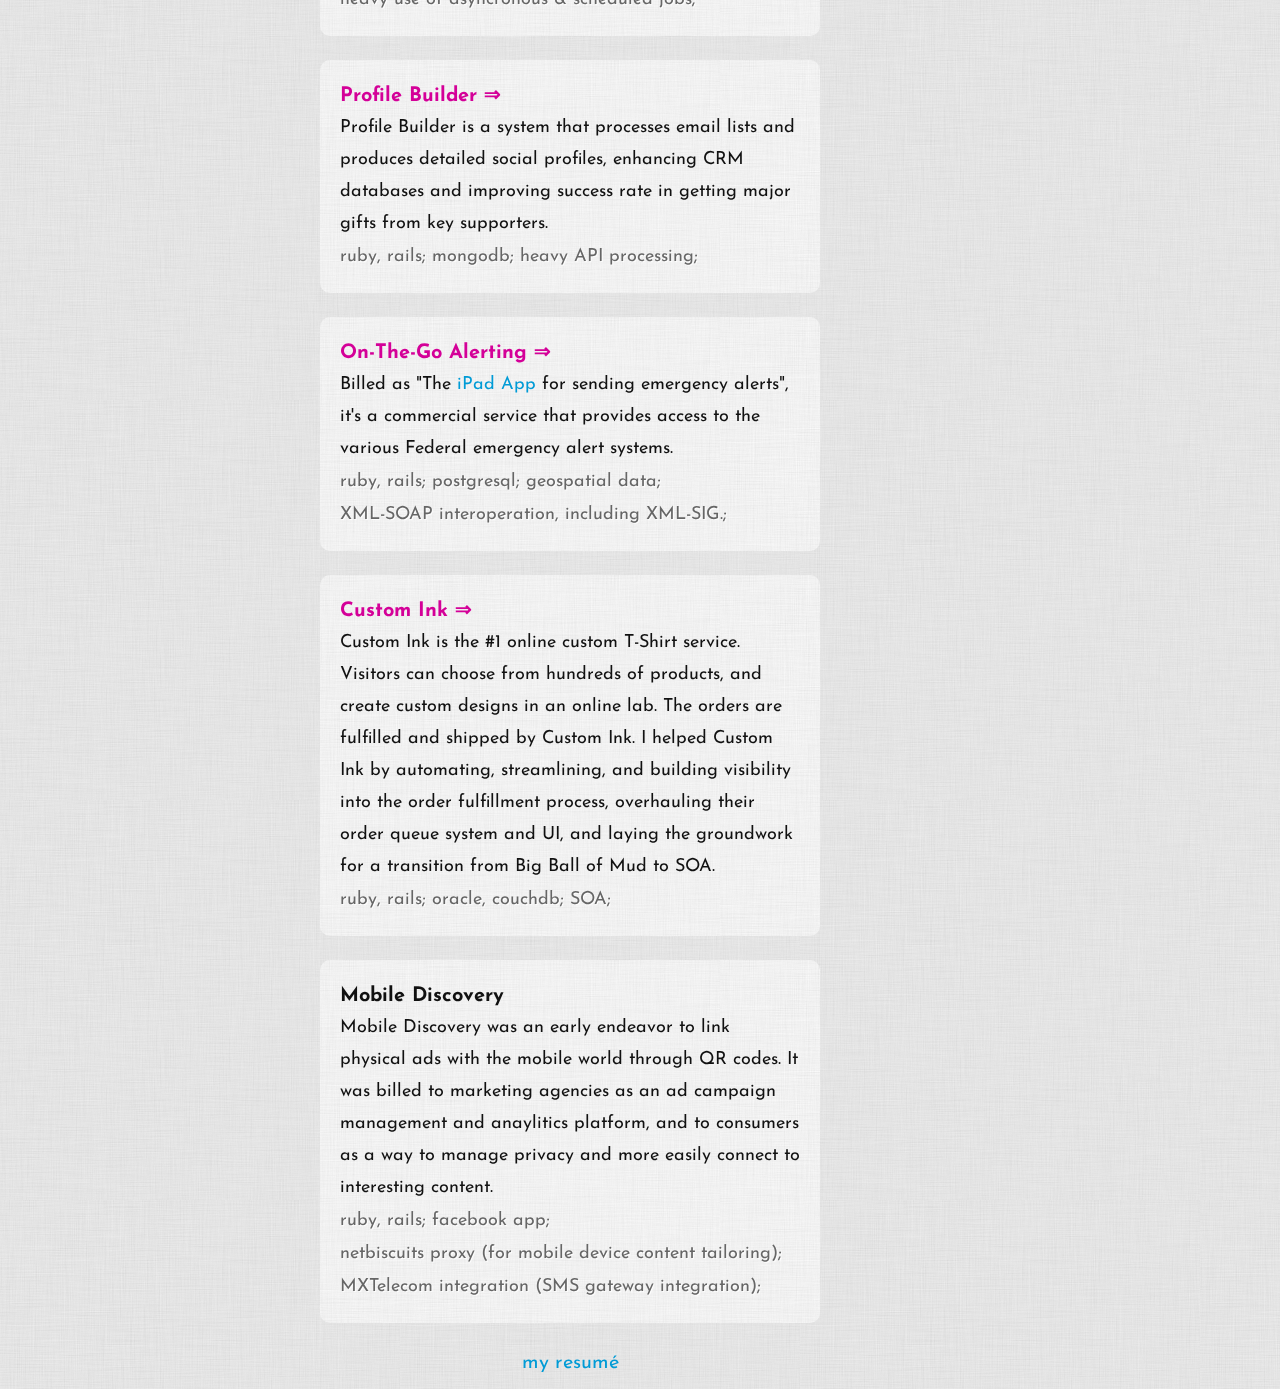
==== commit 987e2034: "Updated location." ====
--- a/index.html
+++ b/index.html
@@ -2,15 +2,15 @@
 <html>
   <head>
     <title>Three Thirties</title>
-    <link href='/stylesheets/site.css' rel='stylesheet' type='text/css' />
-    <link href='http://fonts.googleapis.com/css?family=Josefin+Sans' rel='stylesheet' type='text/css' />
+    <link href='/stylesheets/site.css' rel='stylesheet' type='text/css'>
+    <link href='http://fonts.googleapis.com/css?family=Josefin+Sans' rel='stylesheet' type='text/css'>
   </head>
   <body>
     <div id='sticky'>
       <div class='info'>
         <h1>Three Thirties</h1>
         <h2>Jim Garvin</h2>
-        <img class='headshot' src='http://thegarvin.com/images/headshot_medium.jpg' />
+        <img class='headshot' src='http://thegarvin.com/images/headshot_medium.jpg'>
         <ul>
           <li>
             <a href='mailto:jim@threethirties.com'>jim@threethirties.com</a>
@@ -33,11 +33,11 @@
     <div id='site'>
       <div class='summary'>
         <p>
-          I'm a software developer & consultant based in
-          <a href="http://maps.google.com/maps?q=leesburg,+va&hnear=Leesburg,+Loudoun,+Virginia&gl=us&t=h&z=12">Leesburg, VA</a>.
+          I'm a software developer &amp; consultant living in North Carolina's
+          <a href="http://en.wikipedia.org/wiki/Research_Triangle">Research Triangle</a>.
           I've been <a href="http://en.wikipedia.org/wiki/Commodore_64">programming since I was 8 years old</a>,
           and I've been helping businesses build software professionally for the
-          past 11 years.  My focus is on building working software,
+          past 14 years.  My focus is on building working software,
           <a href="http://agilemanifesto.org/">the right way</a>.
         </p>
         <p>
@@ -63,6 +63,28 @@
       <div class='portfolio'>
         <div class='project'>
           <div class='title'>
+            <a href='http://lmgtfy.com/'>Let Me Google That For You &rArr;</a>
+          </div>
+          <div class='description'>
+            LMGTFY is a popular internet meme and website that helps people
+            answer questions that should've just been googled.  Interesting
+            components include a
+            <a href='http://live.lmgtfy.com'>live feed</a>
+            of searches going through the site,
+            and a Living Social affiliates ad server proxy to serve targeted
+            deals based on geo-ip lookup.  Revenue comes from
+            <a href="http://buysellads.com/buy/detail/30626">ads</a>,
+            <a href="http://itunes.apple.com/us/app/lmgtfy-official/id488551684?mt=8">iOS app sales</a>,
+            and also <a href="http://lmgtfy.com/stickers.html">sticker sales</a>.
+          </div>
+          <ul class='tech-highlights'>
+            <li>static haml, sass</li>
+            <li>translated into ~60 languages using <a href="https://github.com/coderifous/jquery-localize">jquery.localize</a></li>
+            <li>>100k unique visitors every day</li>
+          </ul>
+        </div>
+        <div class='project'>
+          <div class='title'>
             <a href='http://busyconf.com'>BusyConf &rArr;</a>
           </div>
           <div class='description'>
@@ -82,28 +104,6 @@
             <li>ruby, rails</li>
             <li>mongodb</li>
             <li>coffeescript</li>
-          </ul>
-        </div>
-        <div class='project'>
-          <div class='title'>
-            <a href='http://lmgtfy.com/'>Let Me Google That For You &rArr;</a>
-          </div>
-          <div class='description'>
-            LMGTFY is a popular internet meme and website that helps people
-            answer questions that should've just been googled.  Interesting
-            components include a
-            <a href='http://live.lmgtfy.com'>live feed</a>
-            of searches going through the site,
-            and a Living Social affiliates ad server proxy to serve targeted
-            deals based on geo-ip lookup.  Revenue comes from
-            <a href="http://buysellads.com/buy/detail/30626">ads</a>,
-            <a href="http://itunes.apple.com/us/app/lmgtfy-official/id488551684?mt=8">iOS app sales</a>,
-            and also <a href="http://lmgtfy.com/stickers.html">sticker sales</a>.
-          </div>
-          <ul class='tech-highlights'>
-            <li>static haml, sass</li>
-            <li>translated into ~60 languages using <a href="https://github.com/coderifous/jquery-localize">jquery.localize</a></li>
-            <li>>100k unique visitors every day</li>
           </ul>
         </div>
         <div class='project'>
